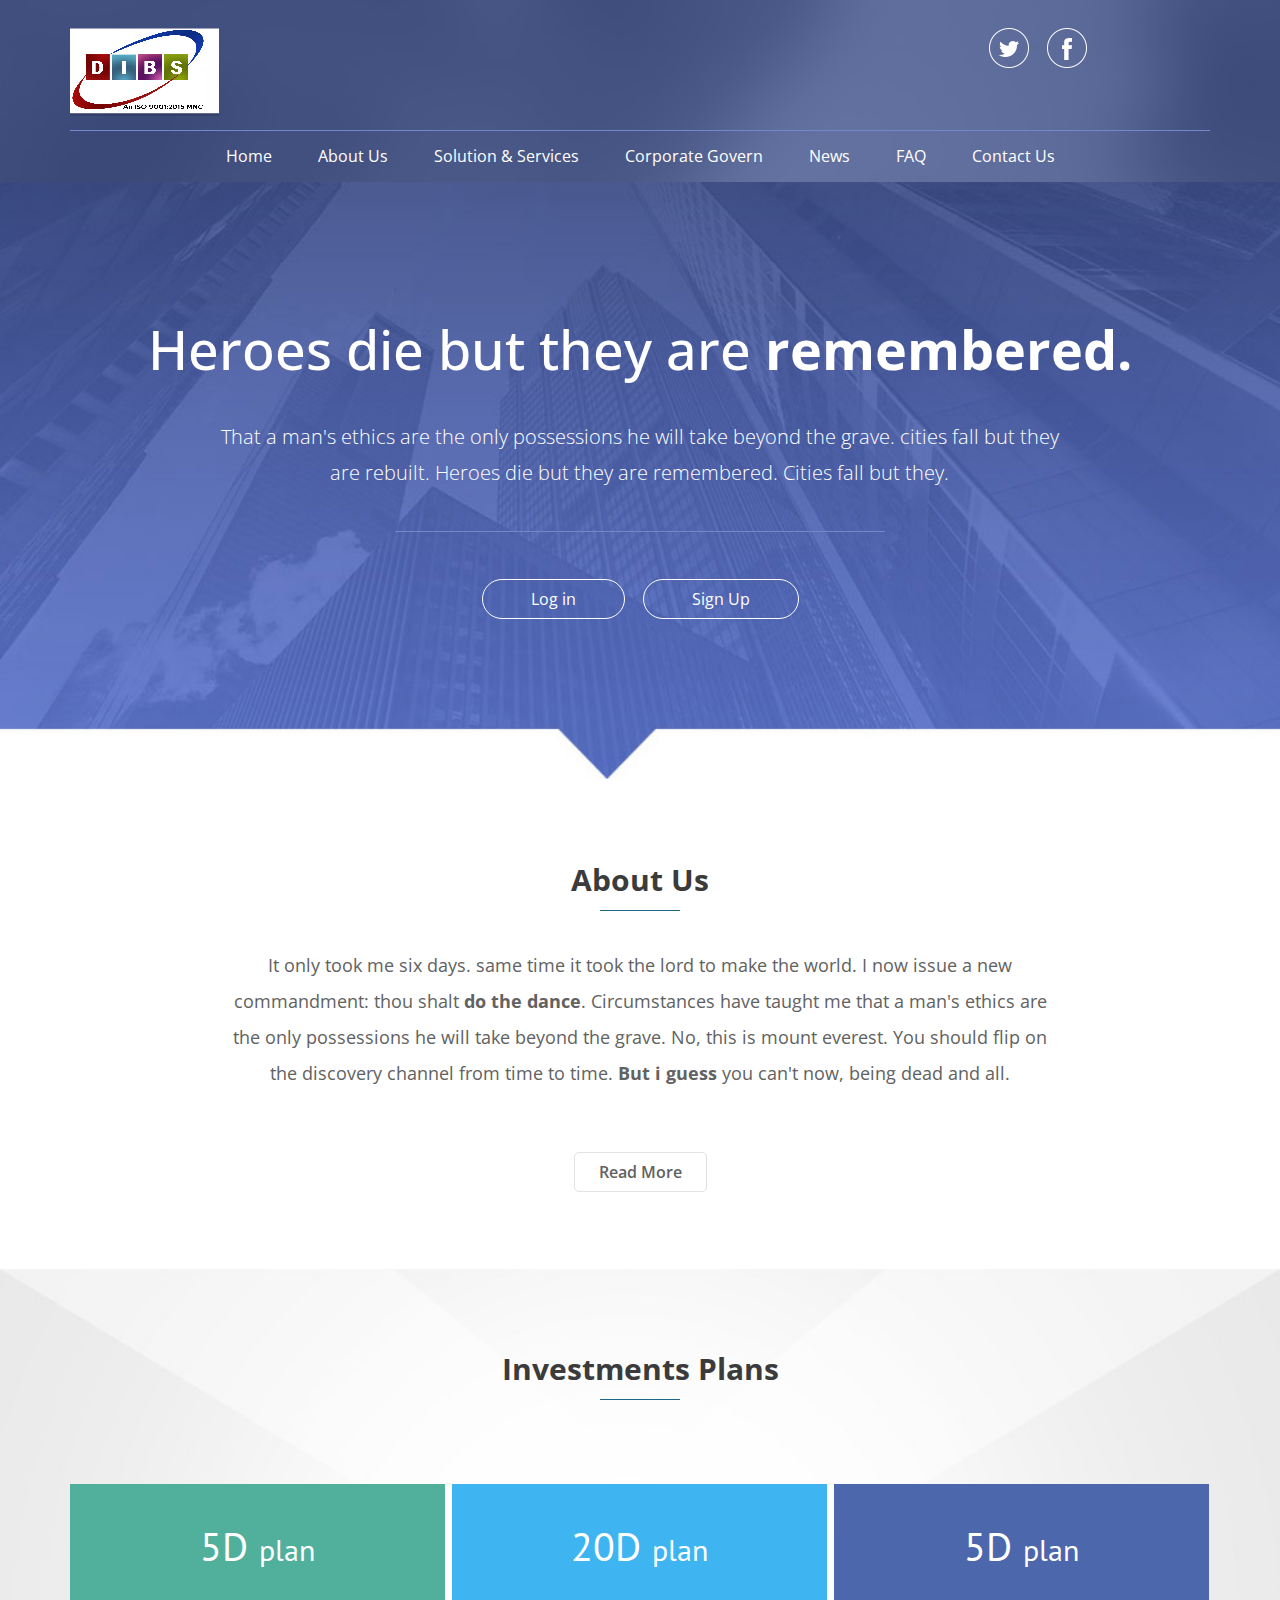
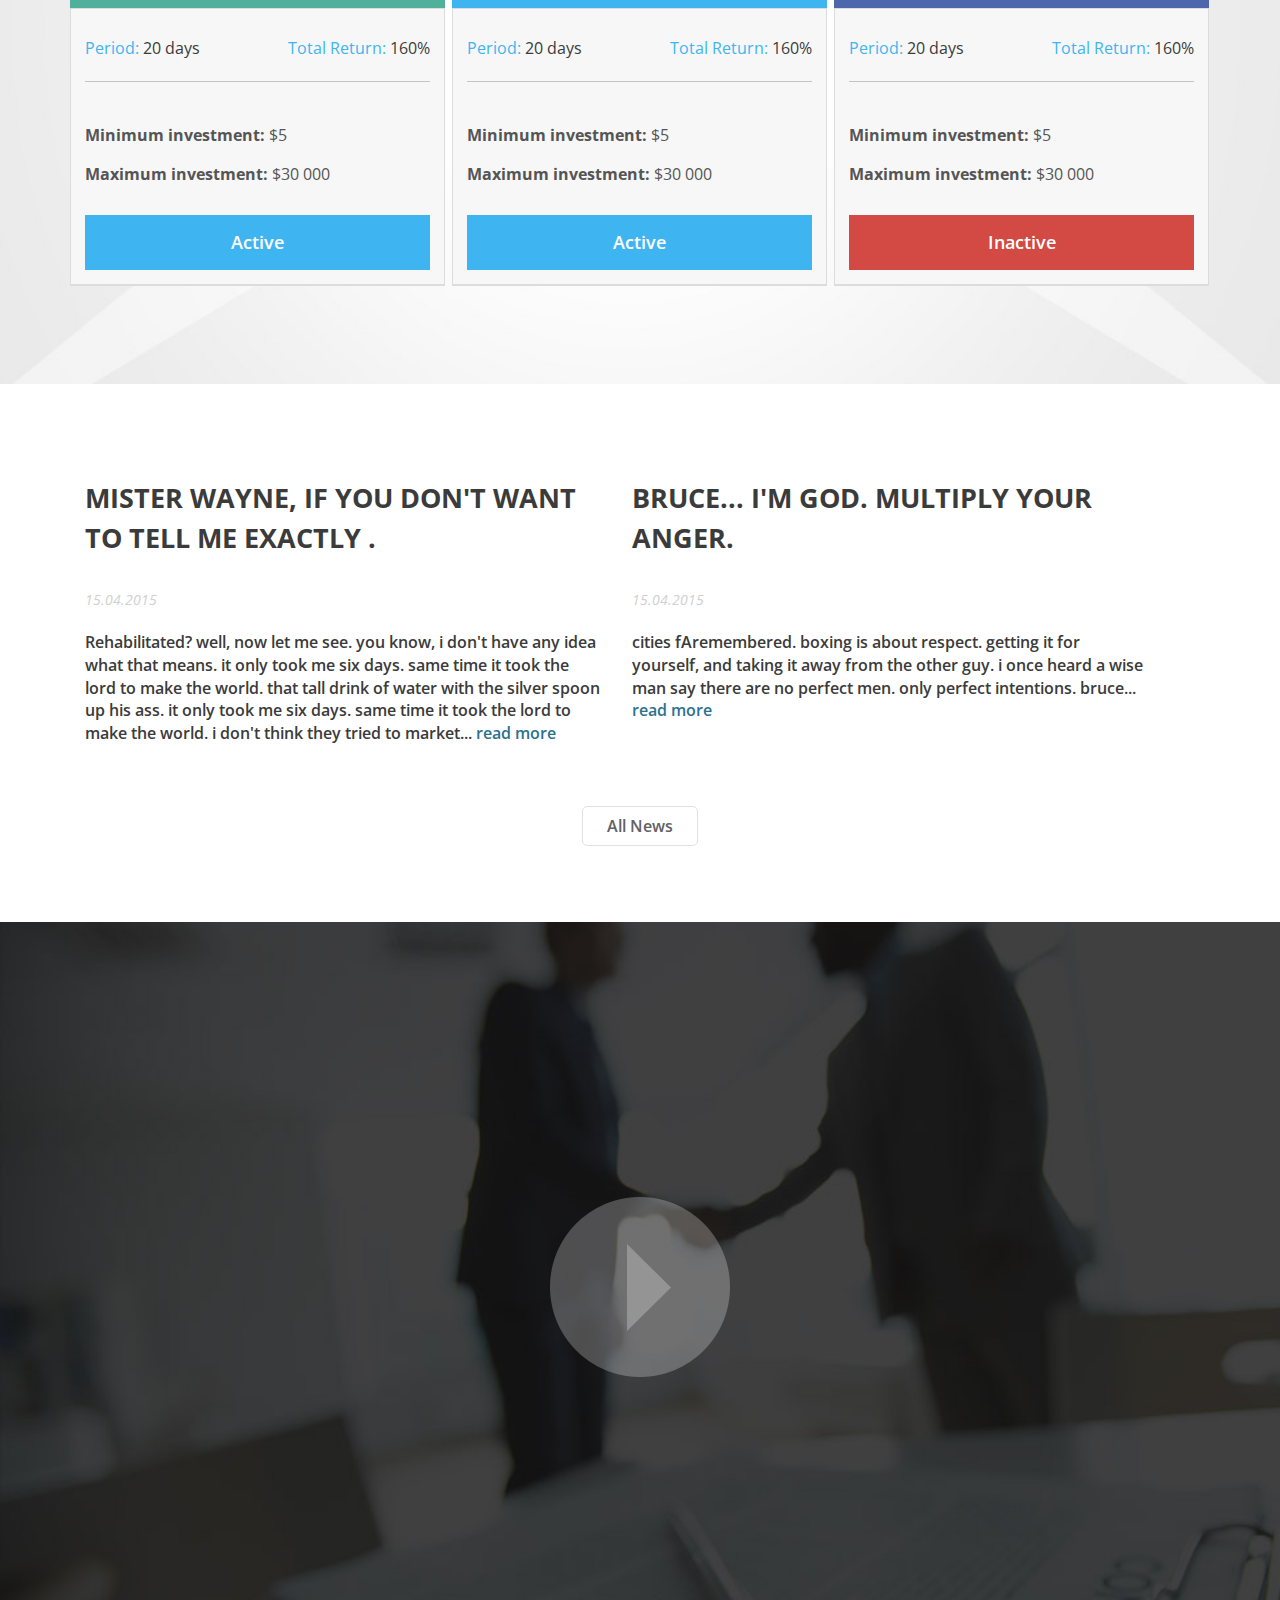
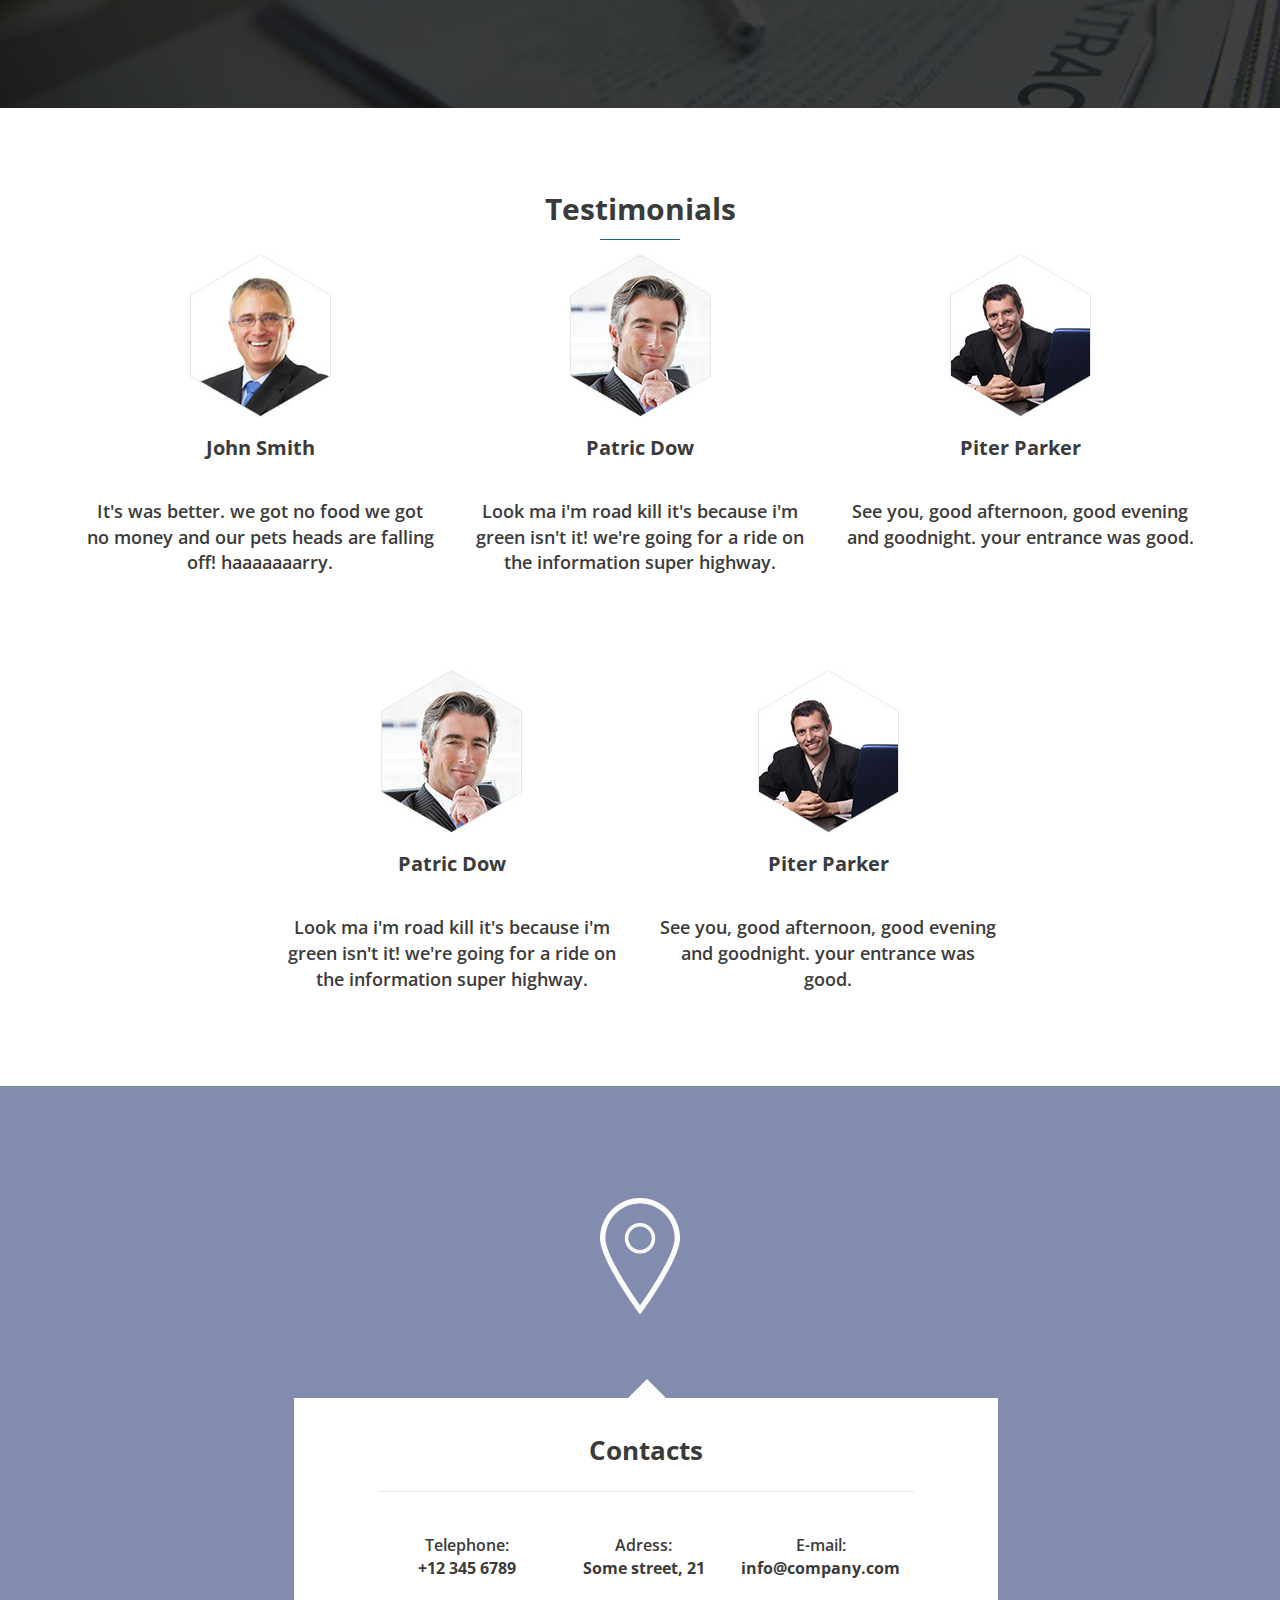
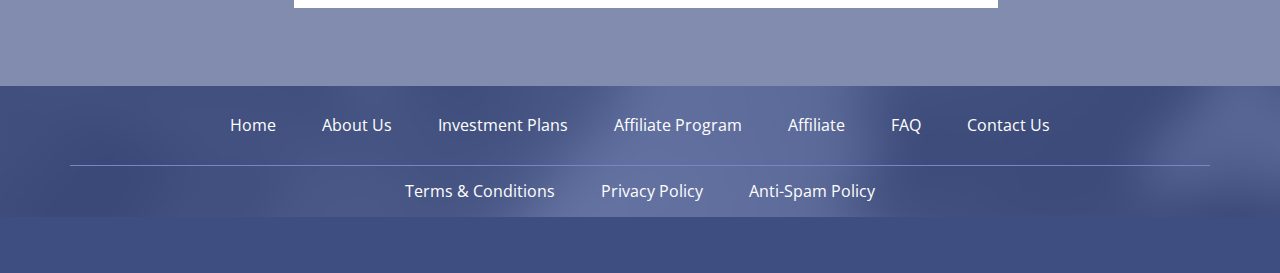
==== index.html @ 43127271 "basic version" ====
<!--
Author: W3layouts
Author URL: http://w3layouts.com
License: Creative Commons Attribution 3.0 Unported
License URL: http://creativecommons.org/licenses/by/3.0/
-->
<!DOCTYPE html>
<html>
	<head>
		<title>DIBS Indian</title>
		<link href="css/style.css" rel="stylesheet" type="text/css" media="all" />
		<link href="css/bootstrap.css" rel="stylesheet" type="text/css" media="all">
		<!-- web-font -->
		<link href='http://fonts.googleapis.com/css?family=Open+Sans:300italic,400italic,600italic,700italic,800italic,400,300,600,700,800' rel='stylesheet' type='text/css'>
		<link href='http://fonts.googleapis.com/css?family=PT+Sans:400,700,400italic,700italic' rel='stylesheet' type='text/css'>
		<!-- web-font -->
		<!-- js -->
		<script src="js/jquery.min.js"></script>
		<script src="js/modernizr.custom.js"></script>
		<meta name="viewport" content="width=device-width, initial-scale=1, maximum-scale=1">
		<script type="application/x-javascript"> addEventListener("load", function() { setTimeout(hideURLbar, 0); }, false); function hideURLbar(){ window.scrollTo(0,1); } </script>
		<!-- js -->
		<!-- start-smoth-scrolling -->
		<script type="text/javascript" src="js/move-top.js"></script>
		<script type="text/javascript" src="js/easing.js"></script>
		<script type="text/javascript">
			jQuery(document).ready(function($) {
				$(".scroll").click(function(event){		
					event.preventDefault();
					$('html,body').animate({scrollTop:$(this.hash).offset().top},1000);
				});
			});
		</script>
		<!-- start-smoth-scrolling -->
	</head>
	<body>
		<!-- header -->
		<div id="home" class="head-bg">
			<div class="h-top">
				<div class="header">
					<!-- container -->
					<div class="container">
						<div class="header-top">
							<div class="header-logo">
								<a href="#"><img src="images/logo1.png" alt="" /></a>
							</div>
							<div class="header-right">
								<div class="banner-top">
						<ul>
							<li><a href="#" class="twitter"> </a></li>
							<li><a href="#" class="facebook"> </a></li>
						</ul>
					</div>
								
								<div class="clearfix"> </div>
							</div>
							<div class="clearfix"> </div>
						</div>
						<div class="border"> </div>
						<div class="top-nav">
							<span class="menu">Click here for menu</span>
							<ul class="nav1">
								<li><a href="#home" class="scroll">Home</a></li>
								<li><a href="#about" class="scroll">About Us</a></li>
								<li><a href="#investment" class="scroll">Solution & Services</a></li>
								<li><a href="#affiliate" class="scroll">Corporate Govern</a></li>
								<li><a href="#news" class="scroll">News</a></li>
								<li><a href="#faq" class="scroll">FAQ</a></li>
								<li><a href="#contact" class="scroll">Contact Us</a></li>
							</ul>
							<!-- script-for-menu -->
							 <script>
							   $( "span.menu" ).click(function() {
								 $( "ul.nav1" ).slideToggle( 300, function() {
								 // Animation complete.
								  });
								 });
							</script>
						<!-- /script-for-menu -->
						</div>
					</div>
					<!-- //container -->
				</div>
			</div>
			<!-- banner-info -->
			<div class="banner-info">
				<!-- container -->
				<div class="container">
					
					
					<div class="banner-middle">
						<h2>Heroes die but they are <span>remembered.</span></h2>
						<p>That a man's ethics are the only possessions he will take beyond the grave. cities fall but they are rebuilt. Heroes die but they are remembered. Cities fall but they.</p>
					</div>
					<div class="border bottom"> </div>
					<div class="banner-bottom">
						<ul>
							<li><a class="Signup play-icon popup-with-zoom-anim" href="#small-dialog3">Log in</a></li>
							<li><a class="Signup play-icon popup-with-zoom-anim" href="#small-dialog2">Sign Up</a></li>
						</ul>
					</div>
				</div>
				<!-- //container -->
			</div>
		</div>
		<!-- //header -->
		<!-- about -->
		<div id="about" class="about">
			<!-- container -->
			<div class="container">
				<h3>About Us</h3>
				<div class="border line"> </div>
				<p>It  only took me six days. same time it took the lord to make the world. I now issue a new commandment: thou shalt <span>do the dance</span>. Circumstances have taught me that a man's ethics are the only possessions he will take beyond the grave. No, this is mount everest. You should flip on the discovery channel from time to time. <span>But i guess</span> you can't now, being dead and all.</p>
				<div class="button"><a href="#">Read More</a></div>
			</div>
			<!-- //container -->
		</div>
		<!-- //about -->
		<!-- plan -->
		<div id="investment" class="plan">
			<!-- container -->
			<div class="container">
				<h3>Investments Plans</h3>
				<div class="border line"> </div>
				<div class="plan-grids">
					<div class="plan-grid">
						<div class="plan-grid-top">
							<h4>5D <span>plan</span></h4>
						</div>
						<div class="plan-grid-bottom">
							<ul>
								<li class="left"><span>Period:</span> 20 days</li>
								<li class="right"><span>Total Return:</span> 160%</li>
								<div class="clearfix"> </div>
							</ul>
							<div class="gray-border"> </div>
							<p>Minimum investment: <span>$5</span></p>
							<p>Maximum investment: <span>$30 000</span></p>
							<div class="plan-button">
								<a class="signup play-icon popup-with-zoom-anim" href="#small-dialog4">Active</a>
							</div>
						</div>
					</div>
					<div class="plan-grid middle">
						<div class="plan-grid-top sky-blue">
							<h4>20D <span>plan</span></h4>
						</div>
						<div class="plan-grid-bottom">
							<ul>
								<li class="left"><span>Period:</span> 20 days</li>
								<li class="right"><span>Total Return:</span> 160%</li>
								<div class="clearfix"> </div>
							</ul>
							<div class="gray-border"> </div>
							<p>Minimum investment: <span>$5</span></p>
							<p>Maximum investment: <span>$30 000</span></p>
							<div class="plan-button">
								<a class="signup play-icon popup-with-zoom-anim" href="#small-dialog4">Active</a>
							</div>
						</div>
					</div>
					<div class="plan-grid blue-grid">
						<div class="plan-grid-top blue">
							<h4>5D <span>plan</span></h4>
						</div>
						<div class="plan-grid-bottom">
							<ul>
								<li class="left"><span>Period:</span> 20 days</li>
								<li class="right"><span>Total Return:</span> 160%</li>
								<div class="clearfix"> </div>
							</ul>
							<div class="gray-border"> </div>
							<p>Minimum investment: <span>$5</span></p>
							<p>Maximum investment: <span>$30 000</span></p>
							<div class="plan-button red">
								<a class="signup play-icon popup-with-zoom-anim" href="#small-dialog4">Inactive</a>
							</div>
						</div>
					</div>
					<div class="clearfix"> </div>	
				</div>
			</div>
			<!-- //container -->
		</div>
		<!-- //plan -->
		<!-- program -->
		<div id="affiliate" class="program">
			<!-- container -->
			<div class="container">
				<div class="program-grids">
					<div class="col-md-6 program-grid">
						<h4><a href="#">Mister wayne, if you don't want to tell me exactly .</a></h4>
						<label>15.04.2015</label>
						<p>Rehabilitated? well, now let me see. you know, i don't have any idea what that means. it only took me six days. same time it took the lord to make the world. that tall drink of water with the silver spoon up his ass. it only took me six days. same time it took the lord to make the world. i don't think they tried to market... <a href="#">read more</a></p>
					</div>
					<div class="col-md-6 program-grid right-grid">
						<h4><a href="#">bruce... i'm god. multiply your anger.</a></h4>
						<label>15.04.2015</label>
						<p>cities fAremembered. boxing is about respect. getting it for yourself, and taking it away from the other guy. i once heard a wise man say there are no perfect men. only perfect intentions. bruce... <a href="#">read more</a></p>
					</div>
					<div class="clearfix"> </div>
				</div>
				<div class="button"><a href="#">All News</a></div>
			</div>
			<!-- //container -->
		</div>
		<!-- //program -->
		<!-- video -->
		<div id="news" class="video">
			<a class="play-icon popup-with-zoom-anim" href="#small-dialog"><span> </span></a>
		</div>
		<!-- pop-up-box -->
		<script type="text/javascript" src="js/modernizr.custom.min.js"></script>    
		<link href="css/popuo-box.css" rel="stylesheet" type="text/css" media="all" />
		<script src="js/jquery.magnific-popup.js" type="text/javascript"></script>
		<!--//pop-up-box -->
		<div id="small-dialog" class="mfp-hide">
			<iframe src="//player.vimeo.com/video/30673955" width="500" height="281" frameborder="0" webkitallowfullscreen mozallowfullscreen allowfullscreen></iframe>
		</div>
		<div id="small-dialog3" class="mfp-hide">
					<div class="login">
						<h3>Login</h3>
						<p>Enter your account details to login</p>
						<input type="text" maxlength="20" value="EMAIL" onfocus="this.value = '';" onblur="if (this.value == '') {this.value = 'EMAIL';}">			
						<input type="text" maxlength="10" value="PASSWORD" onfocus="this.value = '';" onblur="if (this.value == '') {this.value = 'PASSWORD';}">							
						<input type="submit"  value="Submit"/>
					</div>
				</div>
				<div id="small-dialog2" class="mfp-hide">
					<div class="signup">
						<h3>Signup</h3>
						<h4>Please Enter Your Details</h4>
						<input type="text" value="First Name" onfocus="this.value = '';" onblur="if (this.value == '') {this.value = 'First Name';}" />
						<input type="text" value="Second Name" onfocus="this.value = '';" onblur="if (this.value == '') {this.value = 'Second Name';}" />
						<input type="text" class="email" value="Email" onfocus="this.value = '';" onblur="if (this.value == '') {this.value = 'Email';}"  />
						<input type="text" class="password" value="Password" onfocus="this.value = '';" onblur="if (this.value == '') {this.value = 'Password';}"/>
						<input type="text" class="email" value="Confirm password" onfocus="this.value = '';" onblur="if (this.value == '') {this.value = 'Confirm password';}"  />
						<input type="submit" value="Submit"/>
					</div>
				</div>	
				<div id="small-dialog4" class="mfp-hide">
					<div class="signup">
						<h3>Online Shipping</h3>
						<input type="text" placeholder="First Name" required="">
						<input type="text" placeholder="Second Name" required="">
						<input type="text" placeholder="Email" required="">
						<input type="text" placeholder="Phone" required="">						
						<input type="text" class="email" placeholder="Address" required="">
						<h4>Payment</h4>
						<input type="text" placeholder="Card Number" required="">
						<input type="text" placeholder="Card Name" required="">
						<input type="text" placeholder="Date of expired" required="">
						<input type="text" placeholder="CNN" required="">			
						<input type="submit" value="PROCEED"/>
					</div>
				</div>	


		 <script>
				$(document).ready(function() {
				$('.popup-with-zoom-anim').magnificPopup({
					type: 'inline',
					fixedContentPos: false,
					fixedBgPos: true,
					overflowY: 'auto',
					closeBtnInside: true,
					preloader: false,
					midClick: true,
					removalDelay: 300,
					mainClass: 'my-mfp-zoom-in'
				});
				});
		</script>		
		<!-- //video -->
		<!-- team -->
		<div id="faq" class="team">
			<!-- container -->
			<div class="container">
				<h3>Testimonials</h3>
				<div class="border line"> </div>
				<div class="team-grids-top">
					<div class="col-md-4 team-grid">
						<img src="images/team1.jpg" alt="" />
						<h5>John Smith</h5>
						<p>It's was better. we got no food we got no money and our pets heads are falling off! haaaaaaarry. </p>
					</div>
					<div class="col-md-4 team-grid">
						<img src="images/team2.jpg" alt="" />
						<h5>Patric Dow</h5>
						<p>Look ma i'm road kill it's because i'm green isn't it! we're going for a ride on the information super highway.</p>
					</div>
					<div class="col-md-4 team-grid">
						<img src="images/team3.jpg" alt="" />
						<h5>Piter Parker</h5>
						<p>See you, good afternoon, good evening and goodnight. your entrance was good.</p>
					</div>
					<div class="clearfix"> </div>
				</div>
				<div class="team-grids-bottom">
					<div class="col-md-6 team-grid">
						<img src="images/team2.jpg" alt="" />
						<h5>Patric Dow</h5>
						<p>Look ma i'm road kill it's because i'm green isn't it! we're going for a ride on the information super highway.</p>
					</div>
					<div class="col-md-6 team-grid">
						<img src="images/team3.jpg" alt="" />
						<h5>Piter Parker</h5>
						<p>See you, good afternoon, good evening and goodnight. your entrance was good.</p>
					</div>
					<div class="clearfix"> </div>
				</div>
			</div>
			<!-- //container -->
		</div>
		<!-- //team -->
		<!-- map -->
		<div id="contact" class="map">
			<iframe src="https://www.google.com/maps/embed?pb=!1m14!1m8!1m3!1d2749.8285366889468!2d30.707547999999992!3d46.432278000000004!3m2!1i1024!2i768!4f13.1!3m3!1m2!1s0x40c633a9b65628df%3A0x4a91441b834c0415!2sIMMA+Ltd%2C+International+Maritime+Manning+Agency!5e0!3m2!1sen!2sin!4v1415258536432" frameborder="0" style="border:0"></iframe>
			<div class="black">
				<img src="images/find.png" alt="" />
				<div class="contact">
					<div class="contact-info">
						<h5>Contacts</h5>
						<div class="border white"> </div>
						<div class="contact-grids">
							<div class="contact-grid">
								<p>Telephone:</p>
								<p class="sub-text">+12 345 6789</p>
							</div>
							<div class="contact-grid">
								<p>Adress:</p>
								<p class="sub-text">Some street, 21</p>
							</div>
							<div class="contact-grid">
								<p>E-mail:</p>
								<p class="sub-text">info@company.com</p>
							</div>
							<div class="clearfix"> </div>
							<label class="u-arrow"> </label>
						</div>
					</div>
				</div>
			</div>
		</div>
		<!-- //map -->
		<!-- footer -->
		<div class="footer">
			<div class="footer-top">
				<div class="footer-top-info">
					<!-- container -->
					<div class="container">
						<div class="footer-info-top">
							<ul>
								<li><a href="#home" class="scroll">Home</a></li>
								<li><a href="#about" class="scroll">About Us</a></li>
								<li class="invest"><a href="#investment" class="scroll">Investment Plans</a></li>
								<li class="affiliate"><a href="#affiliate" class="scroll">Affiliate Program</a></li>
								<li class="affiliate"><a href="#news" class="scroll">Affiliate</a></li>
								<li class="faq"><a href="#faq" class="scroll">FAQ</a></li>
								<li><a href="#contact" class="scroll">Contact Us</a></li>
							</ul>
							<div class="border"> </div>
						</div>
						<div class="footer-info-top bottom-text">
							<ul>
								<li><a href="#">Terms & Conditions</a></li>
								<li><a href="#">Privacy Policy</a></li>
								<li><a href="#">Anti-Spam Policy</a></li>
							</ul>
						</div>
					</div>
					<!-- //container -->
				</div>
			</div>
			<div class="footer-bottom">
				<!-- container -->
				<div class="container">
				
				</div>
				<!-- //container -->
			</div>
		</div>
		<!-- footer -->
		<script type="text/javascript">
									$(document).ready(function() {
										/*
										var defaults = {
								  			containerID: 'toTop', // fading element id
											containerHoverID: 'toTopHover', // fading element hover id
											scrollSpeed: 1200,
											easingType: 'linear' 
								 		};
										*/
										
										$().UItoTop({ easingType: 'easeOutQuart' });
										
									});
								</script>
									<a href="#" id="toTop" style="display: block;"> <span id="toTopHover" style="opacity: 1;"> </span></a>
	<!-- content-Get-in-touch -->
	</body>  
</html>
---- css/style.css ----
/*--
Author: W3layouts
Author URL: http://w3layouts.com
License: Creative Commons Attribution 3.0 Unported
License URL: http://creativecommons.org/licenses/by/3.0/
--*/
/*-- header --*/
html,body {
	font-family: 'Open Sans', sans-serif;
	background:#FFF;
	font-size:100%;
}
/*-- header --*/
.head-bg{
	background:url(../images/bg.jpg) no-repeat 0px 0px;
	background-size: cover;
	position: relative;
}
.h-top{
	background:url(../images/h-bg.jpg) 0px 0px;
	background-size:cover;
}
.header{
	background: rgba(72, 91, 153, 0.75);
	padding:1em 0;
}
.header-top{
	padding: 1em 0;
}
.header-logo{
	float:left;
}
.header-right{
	float:right;
	width: 20%;
}
.life-chart {
	float:left;
}
.life-chart ul{
	padding:0;
	margin:0;
}
.life-chart ul li{
	display:inline-block;
	float:left;
}
.life-chart ul li a.life-img{
	padding: .3em 1.5em;
	background: url(../images/img.png) no-repeat 15px 6px #FFF;
	border: solid 1px #FFF;
	border-radius: 40px 0 0 40px;
	-webkit-border-radius: 40px 0 0 40px;
	-moz-border-radius: 40px 0 0 40px;
	-o-border-radius: 40px 0 0 40px;
	-ms-border-radius: 40px 0 0 40px;
}
.life-chart ul li a{
	color: #FFF;
	font-size: 16px;
	padding: .3em 1em;
	text-decoration:none;
	border: solid 1px #FFF;
	border-radius: 0 40px 40px 0;
	-webkit-border-radius: 0 40px 40px 0;
	-moz-border-radius: 0 40px 40px 0;
	-o-border-radius: 0 40px 40px 0;
	-ms-border-radius: 0 40px 40px 0;
}
.drop-down {
	float: right;
}
.drop-down select {
	padding: 0.3em .7em;
	background: url(../images/d-arrow.png) no-repeat 87% 55% #FFF;
	margin-top: -8%;
	border-radius: 15px;
	outline: none;
	color: #1D6887;
	font-size: 16px;
	border: none;
	cursor: pointer;
	width: 100%;
	-webkit-appearance: none;
}
.drop-down select.d-arrow{
	
}
.border{
	background: #7189C9;
	height: 1px;
}
.top-nav ul{
	padding: 1em 0 0 0;
	margin: 0;
	text-align: center;
}
.top-nav ul li{
	display:inline-block;
	margin:0 1.5em;
}
.top-nav ul li a{
	color:#FFF;
	font-size:16px;
	text-decoration:none;
}
.top-nav ul li a:hover{
	color:#3EB5F1;
	transition:.5s all;
	-webkit-transition:.5s all;
	-moz-transition:.5s all;
	-o-transition:.5s all;
	-ms-transition:.5s all;
}
.banner-info {
	text-align: center;
	padding: 6em 0 12em 0;
}
.banner-top ul{
	padding:0;
	margin:0;
}
.banner-top ul li{
	display:inline-block;
}
.banner-top ul li a.twitter{
	background:url(../images/social-icons.png) no-repeat 0px 0px;
	width:40px;
	height:40px;
	display:block;
	margin:0 .5em;
}
.banner-top ul li a.twitter:hover{
	background:url(../images/social-iconshr.png) no-repeat 0px 0px;
	transition:.5s all;
	-webkit-transition:.5s all;
	-moz-transition:.5s all;
	-o-transition:.5s all;
	-ms-transition:.5s all;
}
.banner-top ul li a.facebook{
	background: url(../images/social-icons.png) no-repeat -60px 0px;
	width:40px;
	height:40px;
	display:block;
	margin:0 .5em;
}
.banner-top ul li a.facebook:hover{
	background: url(../images/social-iconshr.png) no-repeat -60px 0px;
	transition:.5s all;
	-webkit-transition:.5s all;
	-moz-transition:.5s all;
	-o-transition:.5s all;
	-ms-transition:.5s all;
}
.top {
	width: 25%;
	margin: 0 auto;
	height: 2px;
}
.banner-top {
	padding-bottom: 2em;
}
.banner-middle h2{
	color:#FFF;
	font-size: 54px;
	margin: 1em 0 0 0;
}
.banner-middle h2 span{
	font-weight: 700;
}
.banner-middle p{
	color: #FFF;
	font-size: 20px;
	width: 76%;
	font-weight: 300;
	line-height: 1.8em;
	margin: 2em auto;
}
.bottom{
	width: 43%;
	margin:0 auto;
}
.banner-bottom {
	padding: 4em 0 0 0;
}
.banner-bottom ul {
	padding: 0;
	margin: 0;
}
.banner-bottom ul li{
	display:inline-block;
	margin: 0 .5em;
}
.banner-bottom ul li a {
	border: solid 1px #FFF;
	padding: .5em 3em;
	color: #FFF;
	font-size: 16px;
	border-radius: 22px;
	-webkit-border-radius: 22px;
	-moz-border-radius: 22px;
	-o-border-radius: 22px;
	-ms-border-radius: 22px;
}
.banner-bottom ul li a:hover{
	background:#FFF;
	color:#000;
	text-decoration:none;
	transition:.5s all;
	-webkit-transition:.5s all;
	-moz-transition:.5s all;
	-o-transition:.5s all;
	-ms-transition:.5s all;
}
/*-- about --*/
.about{
	text-align:center;
	padding: 6em 0;
}
.about h3{
	color: #3B3B3B;
	font-size: 30px;
	margin: 0;
	font-weight: 700;
}
.line{
	width: 7%;
	margin: 1em auto;
	background: #1D6887;
}
.about p{
	font-size: 18px;
	color: #626262;
	width: 73%;
	margin: 2em auto;
	line-height: 2em;
}
.about p span{
	font-weight:700;
}
.button {
	margin-top: 5em;
}
.button a{
	padding: .5em 1.5em;
	border: 1px solid #E2E2E2;
	outline: none;
	font-size: 16px;
	color: #626262;
	font-weight: 600;
	border-radius: 5px;
	-webkit-border-radius: 5px;
	-moz-border-radius: 5px;
	-o-border-radius: 5px;
	-ms-border-radius: 5px;
}
.button a:hover{
	color:#3EB5F1;
	border: 1px solid #3EB5F1;
	text-decoration:none;
	transition:.5s all;
	-webkit-transition:.5s all;
	-moz-transition:.5s all;
	-o-transition:.5s all;
	-ms-transition:.5s all;
}
/*-- plan --*/
.plan{
	background:url(../images/plan-bg.jpg) no-repeat 0px 0px;
	background-size:cover;
	text-align:center;
	padding: 6em 0;
}
.plan h3{
	color: #3B3B3B;
	font-size: 30px;
	margin: 0;
	font-weight: 700;
}
.plan-grid{
	width: 32.9%;
	float: left;
}
.plan-grids {
	margin: 6em 0 1em 0;
}
.plan-grid-top h4{
	color: #FFF;
	background: #50B09B;
	font-family: 'PT Sans', sans-serif;
	margin: 0;
	font-size: 40px;
	padding: 1em 0;
}
.plan-grid-top h4 span{
	font-family: 'PT Sans', sans-serif;
	font-size: 30px;
}
.plan-grid-bottom{
	background:#F7F7F7;
	padding: 1.5em;
	background: #F7F7F7;
	padding: 1em;
	border: solid 1px #DCDCDC;
	border-bottom: solid 2px #DCDCDC;
}
.plan-grid-bottom ul{
	padding: 1em 0 1.5em 0;
	margin:0;
}
.plan-grid-bottom ul li{
	display:inline-block;
	color:#3B3B3B;
	font-size:16px;
}
.plan-grid-bottom ul li.left{
	float:left;
}
.plan-grid-bottom ul li.right{
	float:right;
}
.plan-grid-bottom ul li span{
	color:#3EB5F1;
}
.gray-border{
	background: #C4C4C4;
	height: 1px;
	margin-bottom: 3em;
}
.plan-grid-bottom p{
	color: #555555;
	font-size: 16px;
	font-weight: 700;
	margin: 1em 0;
	text-align: left;
}
.plan-grid-bottom span{
	font-weight: 400;
}
.plan-button {
	text-align: center;
	padding: 1em 0 0 0;
}
.plan-button a {
	color: #FFF;
	font-size: 18px;
	font-weight: 600;
	padding: 0.8em;
	background: #3EB5F1;
	display: block;
}
.plan-button a:hover{
	color:#FFF;
	text-decoration:none;
	transition: .5s all;
	-webkit-transition: .5s all;
	-moz-transition: .5s all;
	-o-transition: .5s all;
	-ms-transition: .5s all;
}
.plan-grid.middle {
	margin: 0 .5em;
}
.sky-blue h4{
	background: #3EB5F1;
}
.blue h4{
	background: #4D67AC;
}
.red a{
	background: #D24A43;
}
.plan-grid:hover {
	cursor:pointer;
	transform: scale(1.1);
	transition: .5s all;
	-webkit-transition: .5s all;
	-moz-transition: .5s all;
	-o-transition: .5s all;
	-ms-transition: .5s all;
}
/*-- program --*/
.program{
	padding:6em 0;
	text-align:center;
}
.program-grids {
	width: 96%;
	text-align: left;
}
.program-grid h4 a{
	color: #3B3B3B;
	font-size: 27px;
	font-weight: 700;
	margin: 0;
	text-decoration:none;
	text-transform: uppercase;
	line-height: 1.5em;
}
.program-grid label{
	color: #D0D0D0;
	font-weight: 400;
	font-size: 14px;
	font-style: italic;
	margin: 1.5em 0;
}
.program-grid p{
	font-size: 16px;
	color: #3B3B3B;
	margin: 0;
	font-weight: 600;
}
.program-grid p a{
	color:#2C728F;
	text-decoration:none;
}
.right-grid{
	width:90%;
}
iframe {
	width: 100%;
	min-height: 300px;
}
/*-- video --*/
.video{
	background:url(../images/v-bg.jpg) no-repeat 0px 0px;
	background-size:cover;
	min-height:786px;
	position:relative;
}
.video a span{
	background: url(../images/play.png) no-repeat 0px 0px;
	width: 180px;
	height: 180px;
	position: absolute;
	top: 35%;
	left: 43%;
}
/*-- team -- */
.team{
	padding:6em 0;
	text-align: center;
}
.team h3 {
	color: #3B3B3B;
	font-size: 30px;
	margin: 0;
	font-weight: 700;
}
.team-grid{
	text-align:center;
}
.team-grid:hover{
	cursor:pointer;
	transform: scale(1.1);
	transition: .5s all;
	-webkit-transition: .5s all;
	-moz-transition: .5s all;
	-o-transition: .5s all;
	-ms-transition: .5s all;
}
.team-grids-top {
	margin-bottom: 6em;
}
.team-grid h5{
	color: #3B3B3B;
	font-size: 20px;
	font-weight: 700;
	margin: 1em 0 2em 0;
}
.team-grid p{
	color: #3B3B3B;
	font-size: 18px;
	font-weight: 600;
}
.team-grids-bottom{
	width: 66%;
	margin: 0 auto;
}
/*-- map --*/
.map{
	position: relative;
	min-height: 600px;
}
.map iframe {
	width: 100%;
	min-height: 600px;
	border: none;
	position: absolute;
}
.black{
	position: absolute;
	min-height: 600px;
	background: rgba(66, 81, 132, 0.66);
	text-align: center;
	width: 100%;
	top: 0;
}
.black img {
	margin: 8em 0 5em 0;
}
.contact{
	position: absolute;
	top: 52%;
	left: 23%;
	width: 55%;
}
.contact-info{
	padding: 2em 6em;
	background: #FFF;
	position:relative;
}
.contact h5{
	color:#3B3B3B;
	font-size:26px;
	font-weight: 700;
	margin-bottom: 1em;
}
.white{
	background:#E8E8E8;
}
.contact-grids {
	margin-top: 3em;
}
.contact-grid{
	width:33%;
	float:left;
}
.contact-grid p{
	color: #3B3B3B;
	font-size: 16px;
	font-weight: 600;
	margin: 0;
}
.contact-grid  p.sub-text{
	font-weight:700;
}
.u-arrow{
	background:url(../images/u-arrow.png) no-repeat 0px 0px;
	width:43px;
	height:21px;
	display:block;
	position:absolute;
	top: -9%;
	left: 47%;
}
/*-- footer --*/
.footer-top{
	background:url(../images/h-bg.jpg) no-repeat 0px 0px;
	background-size:cover;
}
.footer-top-info{
	background: rgba(72, 91, 153, 0.75);
	padding: 1em 0;
}
.footer-info-top ul {
	padding: 1em 0 2em 0;
	margin: 0;
	text-align: center;
}
.footer-info-top ul li {
	display: inline-block;
	margin: 0 1.5em;
}
.footer-info-top ul li a {
	color: #FFF;
	font-size: 16px;
	text-decoration: none;
}
.footer-info-top ul li a:hover {
	color: #3EB5F1;
	transition: .5s all;
	-webkit-transition: .5s all;
	-moz-transition: .5s all;
	-o-transition: .5s all;
	-ms-transition: .5s all;
}
.bottom-text ul {
	padding: 1em 0 0 0;
}
.footer-bottom{
	background:#3F4E80;
	padding: 2em 0;
	text-align:center;
}
.footer-bottom p{
	color:#FFF;
	font-size:14px;
	margin:0;
}
.footer-bottom p a{
	color:#FFF;
}
.footer-bottom p a:hover{
	color:#3EB5F1;
	text-decoration:none;
	transition: .5s all;
	-webkit-transition: .5s all;
	-moz-transition: .5s all;
	-o-transition: .5s all;
	-ms-transition: .5s all;
}
/*-- to-top --*/
#toTop {
	display: none;
	text-decoration: none;
	position: fixed;
	bottom: 14px;
	right: 2%;
	overflow: hidden;
	z-index: 999; 
	width: 24px;
	height: 24px;
	border: none;
	text-indent: 100%;
	background: url("../images/up-arrow.png") no-repeat 0px 0px;
}
#toTopHover {
	width: 40px;
	height: 40px;
	display: block;
	overflow: hidden;
	float: right;
	opacity: 0;
	-moz-opacity: 0;
	filter: alpha(opacity=0);
}
span.menu {
	display: none;
}
/*-- responsive-design --*/
@media (max-width:1440px)
{
	.head-bg {
		background: url(../images/bg.jpg) no-repeat -82px 0px;
		background-size:cover;
	}
}
@media (max-width:1366px)
{
	.head-bg {
		background: url(../images/bg.jpg) no-repeat -126px 0px;
		background-size: cover;
	}
}
@media (max-width:1280px)
{
	.head-bg {
		background: url(../images/bg.jpg) no-repeat -163px 0px;
		background-size: cover;
	}
}
@media (max-width:1024px)
{
	.header-right {
		width: 24%;
	}
	.banner-middle h2 {
		font-size: 50px;
	}
	.banner-middle p {
		font-size: 18px;
		margin: 1em auto;
	}
	.head-bg {
		background: url(../images/bg.jpg) no-repeat -203px 0px;
		background-size: cover;
	}
	.banner-info {
		padding: 6em 0 10em 0;
	}
	.plan-grid {
		width: 32.8%;
	}
	.team-grid p {
		font-size: 16px;
	}
	.video {
		min-height: 550px;
	}
	.contact-info {
		padding: 2em 2em;
	}
	.contact-grids {
		margin-top: 2em;
	}
}
@media (max-width:768px)
{
	.header {
		padding: 1em 0 0 0;
	}
	.header-right {
		width: 32%;
		padding: .5em 0 0 0;
	}
	.header-logo {
		padding: 0 0 1em 0;
	}
	.banner-middle h2 {
		font-size: 40px;
	}
	.banner-middle p {
		overflow: hidden;
		height: 63px;
	}
	.head-bg {
		background: url(../images/bg.jpg) no-repeat -256px 0px;
		background-size: cover;
	}
	span.menu{
		display: block;
		text-align: center;
		padding: .5em 0 .5em 0;
		cursor: pointer;
		color: #3EB5F1;
		font-size: 16px;
		font-weight: 500;
		width: 21%;
		margin: 0 auto;
		position: relative;
	}
	ul.nav1 {
		display: none;
	}
	.top-nav ul {
		padding: 0;
		margin: 0;
		z-index: 999;
		position: absolute;
		width: 100%;
		left:0;
	}
	.top-nav ul.nav1 li {
		display: block;
		text-align: center;
		background: #4F619E;
		border-bottom: 1px dashed #3D414F;
		margin: 0;
	}
	.top-nav ul li a {
		font-size: 16px;
		padding: 1em 0;
		color: #FFF;
		display: block;
	}
	.banner-info {
		padding: 3em 0 8em 0;
	}
	.about {
		padding: 3em 0;
	}
	.about p {
		width: 90%;
		margin: 1em auto;
	}
	.button {
		margin-top: 2em;
	}
	.plan {
		padding: 3em 0;
	}
	.plan-grids {
		margin: 3em 0 1em 0;
	}
	.plan-grid {
		width: 32.6%;
	}
	.plan-grid-top h4 {
		font-size: 32px;
	}
	.plan-grid-bottom ul li {
		font-size: 13px;
	}
	.gray-border {
		margin-bottom: 2em;
	}
	.plan-grid-bottom p {
		font-size: 13px;
	}
	.plan-button a {
		font-size: 16px;
		padding: 0.5em;
	}
	.program {
		padding: 3em 0;
	}
	.program-grid h4 a{
		font-size: 20px;
	}
	.program-grid label {
		margin: .5em 0;
	}
	.program-grids {
		width: 100%;
	}
	.program-grid{
		margin-bottom:1em;
	}
	.video {
		min-height: 400px;
	}
	.video a span {
		width: 120px;
		height: 120px;
		background-size: 100%;
	}
	.team-grids-bottom {
		display: none;
	}
	.team {
		padding: 3em 0;
	}
	.team-grid {
		margin: 1em auto;
		width: 80%;
	}
	.team-grid h5 {
		margin: .5em 0;
	}
	.team-grid p {
		width: 63%;
		margin: 0 auto;
	}
	.team-grids-top {
		margin-bottom: 0;
	}
	.black img {
		margin: 6em 0 0 0;
		width: 8%;
	}
	.contact {
		top: 45%;
		left: 12%;
		width: 75%;
	}
	.map {
		min-height: 450px;
	}
	.map iframe {
		min-height: 450px;
	}
	.black {
		min-height: 450px;
	}
	.contact-info {
		padding: 1em 1em;
	}
	.footer-info-top ul li.invest{
		display:none;
	}
	.footer-info-top ul li.affiliate{
		display:none;
	}
	.footer-info-top ul li.affiliate{
		display:none;
	}
	.footer-info-top ul li.faq{
		display:none;
	}
}
@media (max-width:640px)
{
	.header-right {
		width: 37%;
	}
	span.menu {
		width: 25%;
	}
	.banner-middle h2 {
		font-size: 32px;
	}
	.head-bg {
		background: url(../images/bg.jpg) no-repeat -294px 0px;
	}
	.plan-grid {
		width: 90%;
		margin: 0 auto;
		float: none;
	}
	.plan-grid.middle {
		margin: 1em auto;
	}
	.plan-grid-bottom ul li {
		font-size: 15px;
	}
	.plan-grid-bottom p {
		font-size: 16px;
	}
	.team-grid:nth-child(3){
		display:none;
	}
}
@media (max-width:480px)
{
	.header-right {
		width: 51%;
	}
	span.menu {
		width: 34%;
	}
	.banner-top {
		padding-bottom: 1em;
	}
	.banner-middle h2 {
		font-size: 24px;
	}
	.banner-middle p {
		font-size: 16px;
		width: 86%;
	}
	.banner-bottom {
		padding: 3em 0 0 0;
	}
	.banner-info {
		padding: 2em 0 6em 0;
	}
	.head-bg {
		background: url(../images/bg.jpg) no-repeat -291px 0px;
		background-size: cover;
	}
	.about h3 {
		font-size: 26px;
	}
	.about p {
		width: 95%;
		overflow: hidden;
		height: 103px;
	}
	.plan h3 {
		font-size: 26px;
	}
	.plan-grid-bottom ul li.left {
		float: none;
	}
	.plan-grid-bottom ul li.right {
		float: none;
	}
	.plan-grid-bottom ul li {
		font-size: 14px;
	}
	.plan-grid-bottom p {
		font-size: 16px;
	}
	.video {
		min-height: 250px;
	}
	.video a span {
		width: 80px;
		height: 80px;
	}
	.team h3 {
		font-size: 26px;
	}
	.team-grid h5 {
		font-size: 18px;
	}
	.team-grid p {
		font-size: 14px;
		width: 80%;
	}
	.map {
		min-height: 300px;
	}
	.black {
		min-height: 300px;
	}
	.map iframe {
		min-height: 300px;
	}
	.black img {
		margin: 2em 0 0 0;
	}
	.contact {
		top: 35%;
		left: 5%;
		width: 86%;
	}
	.contact h5 {
		font-size: 20px;
		margin-bottom: .5em;
	}
	.contact-grids {
		margin-top: 1em;
	}
	.contact-grid p {
		font-size: 14px;
	}
	.contact-grid p.sub-text {
		font-size: 12px;
	}
	.footer-info-top ul {
		padding: 0 0 1em 0;
	}
	.footer-info-top ul li {
		margin: 0 .5em;
	}
	.footer-bottom {
		padding: 1em 0;
	}
}
@media (max-width:320px)
{
	.header {
		padding: 0;
	}
	.header-logo {
		padding: 0;
	}
	.header-logo a img {
		width: 90%;
	}
	.banner-info {
		padding: 2em 0 5em 0;
	}
	.top-nav ul li a {
		padding: .8em 0;
	}
	.life-chart ul li a.life-img {
		padding: .1em .8em;
		background: url(../images/img.png) no-repeat 4px 4px #FFF;
		background-size: 68%;
		border-radius: 14px;
		-webkit-border-radius: 14px;
		-moz-border-radius: 14px;
		-o-border-radius: 14px;
		-ms-border-radius: 14px;
	}
	.life-chart ul li a {
		font-size: 14px;
		padding: .1em 1em;
	}
	.drop-down select {
		padding: 0.1em .7em;
		font-size: 14px;
	}
	.header-right {
		width: 35%;
		margin: 0 auto;
	}
	span.menu {
		width: 54%;
	}
	.banner-bottom ul li a {
		padding: .3em 1em;
		font-size: 15px;
	}
	.banner-bottom {
		padding: 2em 0 0 0;
	}
	.head-bg {
		background: url(../images/bg.jpg) no-repeat -301px 0px;
		background-size: cover;
	}
	.banner-middle p {
		margin: .5em auto;
	}
	.banner-middle h2 {
		margin: .5em 0 0 0;
	}
	.life-text{
		display:none;
	}
	.about {
		padding: 1em 0 1.5em 0;
	}
	.line {
		width: 25%;
		margin: .5em auto;
	}
	.about h3 {
		font-size: 20px;
	}
	.about p {
		font-size: 16px;
		line-height: 1.5em;
		height: 74px;	
	}
	.button {
		margin-top: 1em;
	}
	.button a {
		font-size: 14px;
	}
	.plan {
		padding: 1em 0;
	}
	.plan h3 {
		font-size: 20px;
	}
	.plan-grids {
		margin: 2em 0 1em 0;
	}
	.plan-grid-top h4 {
		font-size: 26px;
	}
	.plan-grid-top h4 span {
		font-size: 22px;
	}
	.plan-grid-bottom ul {
		padding: 0 0 1em 0;
		text-align: left;
	}
	.plan-grid-bottom ul li {
		font-size: 13px;
	}
	.plan-grid-bottom p {
		font-size: 14px;
	}
	.gray-border {
		margin-bottom: 0em;
	}
	.plan-button a {
		font-size: 14px;
	}
	.program {
		padding: 1em 0 1.5em 0;
	}
	.program-grid h4 a{
		font-size: 16px;
	}
	.program-grid p {
		overflow: hidden;
		height: 90px;
	}
	.right-grid {
		width: 100%;
	}
	.video {
		min-height: 160px;
	}
	.video a span {
		width: 60px;
		height: 60px;
		left: 40%;
		top: 28%;
	}
	.team {
		padding: 1em 0;
	}
	.team h3 {
		font-size: 20px;
	}
	.team-grid img {
		width: 46%;
	}
	.team-grid h5 {
		font-size: 16px;
	}
	.team-grid p {
		width: 100%;
		overflow: hidden;
		height: 40px;
	}
	.contact-grid {
		width: 90%;
		text-align: left;
		margin: 0 0 .5em 3em;
	}
	.u-arrow {
		left: 42%;
	}
	.contact {
		width: 90%;
		top: 31%
	}
	.contact-info {
		padding: .5em;
	}
	.contact-grid p.sub-text {
		font-size: 14px;
	}
	.map {
		min-height: 330px;
	}
	.map iframe {
		min-height: 330px;
	}
	.black {
		min-height: 330px;
	}
	.footer-info-top ul li a {
		font-size: 14px;
	}
	.footer-top-info {
		padding: 1em 0 0 0;
	}
}
---- css/popuo-box.css ----
/* Styles for dialog window */
#small-dialog,#small-dialog2,#small-dialog3,#small-dialog4{
	background: #FFF;
	padding:20px;
	text-align: left;
	max-width: 700px;
	margin: 40px auto;
	position: relative;
	text-align:center;
}
#small-dialog-it,#small-dialog-in,#small-dialog-fr,#small-dialog-sh,#small-dialog-sf,#small-dialog-su,#small-dialog-me,#small-dialog-ch,#small-dialog-pi,#small-dialog-am {
	background: white;
	padding:20px;
	text-align: left;
	max-width: 450px;
	margin: 40px auto;
	position: relative;
	text-align:center;
}
.signup h4 {
	color: #000;
}
a.play-icon.popup-with-zoom-anim img:hover {
	opacity: 0.5;
	transition:0.5s all;
	-webkit-transition:0.5s all;
	-o-transition:0.5s all;
	-moz-transition:0.5s all;
	-ms-transition:0.5s all;
}
.portfolio-items{
	text-align:center;
	margin:0 auto;
}
.portfolio-items img{
	width:100%;
}
.portfolio-items h4{
	margin:1em 0;
	font-size:25px;
	color:#a63d56;
}
.portfolio-items p{
	text-align:justify;
}
/**

/**
 * Fade-zoom animation for first dialog
 */

/* start state */
.my-mfp-zoom-in #small-dialog {
opacity: 0;
-webkit-transition: all 0.2s ease-in-out;
-moz-transition: all 0.2s ease-in-out;
-o-transition: all 0.2s ease-in-out;
transition: all 0.2s ease-in-out;
-webkit-transform: scale(0.8);
-moz-transform: scale(0.8);
-ms-transform: scale(0.8);
-o-transform: scale(0.8);
transform: scale(0.8);
}
/* animate in */
.my-mfp-zoom-in.mfp-ready #small-dialog {
opacity: 1;
-webkit-transform: scale(1);
-moz-transform: scale(1);
-ms-transform: scale(1);
-o-transform: scale(1);
transform: scale(1);
}
/* animate out */
.my-mfp-zoom-in.mfp-removing #small-dialog {
-webkit-transform: scale(0.8);
-moz-transform: scale(0.8);
-ms-transform: scale(0.8);
-o-transform: scale(0.8);
transform: scale(0.8);
opacity: 0;
}
/* Dark overlay, start state */
.my-mfp-zoom-in.mfp-bg {
opacity: 0;
-webkit-transition: opacity 0.3s ease-out;
-moz-transition: opacity 0.3s ease-out;
-o-transition: opacity 0.3s ease-out;
transition: opacity 0.3s ease-out;
}
/* animate in */
.my-mfp-zoom-in.mfp-ready.mfp-bg {
opacity: 0.8;
}
/* animate out */
.my-mfp-zoom-in.mfp-removing.mfp-bg {
opacity: 0;
}
/**
/* Magnific Popup CSS */
.mfp-bg {
  top: 0;
  left: 0;
  width: 100%;
  height: 100%;
  z-index: 1042;
  overflow: hidden;
  position: fixed;
  background: #0b0b0b;
  opacity: 0.8;
  filter: alpha(opacity=80); }

.mfp-wrap {
  top: 0;
  left: 0;
  width: 100%;
  height: 100%;
  z-index: 1043;
  position: fixed;
  outline: none !important;
  -webkit-backface-visibility: hidden; }

.mfp-container {
  text-align: center;
  position: absolute;
  width: 100%;
  height: 100%;
  left: 0;
  top: 0;
  padding: 0 8px;
  -webkit-box-sizing: border-box;
  -moz-box-sizing: border-box;
  box-sizing: border-box; }

.mfp-container:before {
  content: '';
  display: inline-block;
  height: 100%;
  vertical-align: middle; }

.mfp-align-top .mfp-container:before {
  display: none; }

.mfp-content {
  position: relative;
  display: inline-block;
  vertical-align: middle;
  margin: 0 auto;
  text-align: left;
  z-index: 1045; }

.mfp-inline-holder .mfp-content,
.mfp-ajax-holder .mfp-content {
  width: 100%;
  cursor: auto; }

.mfp-ajax-cur {
  cursor: progress; }

.mfp-zoom-out-cur,
.mfp-zoom-out-cur .mfp-image-holder .mfp-close {
  cursor: -moz-zoom-out;
  cursor: -webkit-zoom-out;
  cursor: zoom-out; }
.mfp-zoom {
  cursor: pointer;
  cursor: -webkit-zoom-in;
  cursor: -moz-zoom-in;
  cursor: zoom-in; }

.mfp-auto-cursor .mfp-content {
  cursor: auto; }

.mfp-close,
.mfp-arrow,
.mfp-preloader,
.mfp-counter {
  -webkit-user-select: none;
  -moz-user-select: none;
  user-select: none; }

.mfp-loading.mfp-figure {
  display: none; }

.mfp-hide {
  display: none !important; }
.mfp-content iframe{
	width:100%;
	min-height:500px;
}
.mfp-preloader {
  color: #cccccc;
  position: absolute;
  top: 50%;
  width: auto;
  text-align: center;
  margin-top: -0.8em;
  left: 8px;
  right: 8px;
  z-index: 1044; }

.mfp-preloader a {
  color: #cccccc; }

.mfp-preloader a:hover {
  color: white; }

.mfp-s-ready .mfp-preloader {
  display: none; }

.mfp-s-error .mfp-content {
  display: none; }

button.mfp-close,
button.mfp-arrow {
  overflow: visible;
  cursor: pointer;
  border: 0;
   background:#FFF;
  -webkit-appearance: none;
  display: block;
  padding: 0;
  z-index: 1046; }
button::-moz-focus-inner {
  padding: 0;
  border: 0; }

.mfp-close {
  width: 44px;
  height: 44px;
  line-height: 44px;
  position: absolute;
  right: 0px;
  top: 0px;
  text-decoration: none;
  text-align: center;
  padding: 0 0 18px 10px;
  color: white;
  font-style: normal;
  font-size: 28px;
  outline:none;
  font-family: 'Open Sans', sans-serif;		
 }
  .mfp-close:hover, .mfp-close:focus {
    opacity: 1; }

.mfp-close-btn-in .mfp-close {
  color: #333333; 
 background: #FFF;
  }

.mfp-image-holder .mfp-close,
.mfp-iframe-holder .mfp-close {
  color: white;
  right: -6px;
  text-align: right;
  padding-right: 6px;
  width: 100%; 
}
.login h3,.signup h3{
	margin:1em 0;
	color: #000000;
	font-weight: 700;
}
.login p{	
	color:##000000;
	font-size:14px;
	text-align:center;
}
.login input[type="text"],.login input[type="password"]{
	width: 90%;
	border: none;
	padding: 12px;
	margin: 3px 0;
	color: #9F9F9F;
	font-size: 14px;
	border: solid 1px #9F9F9F;
	border-radius: 7px;
	-webkit-border-radius: 7px;
	-moz-border-radius: 7px;
	-o-border-radius: 7px;
	-ms-border-radius: 7px;
	font-family: 'Open Sans', sans-serif;
	outline: none !important;
	-webkit-appearance: none;
}
.signup input[type="text"]{
	width: 44.5%;
	padding: 10px;
	margin: 10px 0;
	outline: none;
	color: #817F7F;
	border: solid 1px #9F9F9F;
	border-radius: 7px;
	-webkit-border-radius: 7px;
	-moz-border-radius: 7px;
	-o-border-radius: 7px;
	-ms-border-radius: 7px;
	-webkit-appearance: none;
}
.signup input.password[type="text"] {
	width: 90%;
}
.signup input.email[type="text"],.signup input[type="password"]{
	width: 90%;
	padding: 10px;
	margin: 10px 0;
	outline: none;
	color: #817F7F;
	border: solid 1px #9F9F9F;
	border-radius: 7px;
	-webkit-border-radius: 7px;
	-moz-border-radius: 7px;
	-o-border-radius: 7px;
	-ms-border-radius: 7px;
	-webkit-appearance: none;
}
.login input[type="submit"],.signup input[type="submit"]{
	border: 0px;
	padding: 8px;
	margin: 10px 10px;
	width: 90%;
	outline: none;
	font-size: 16px;
	color: #9F9F9F;
	font-weight: 700;
	text-transform: uppercase;
	font-family: 'Open Sans', sans-serif;
	border: solid 1px #9F9F9F;
	border-radius: 7px;
	-webkit-border-radius: 7px;
	-moz-border-radius: 7px;
	-o-border-radius: 7px;
	-ms-border-radius: 7px;
	-webkit-appearance: none;
}
.login input[type="submit"]:hover,.signup input[type="submit"]:hover{
	-webkit-transition: all 0.5s ease-in-out;
	-moz-transition: all 0.5s ease-in-out;
	-o-transition: all 0.5s ease-in-out;
	transition: all 0.5s ease-in-out;
	border: solid 1px #3EB5F1;
	color: #3EB5F1;
}
@media all and (max-width:480px){
	.comments-area textarea{
		height:100px;
	}
	.login input[type="submit"], .signup input[type="submit"] {
	}
}
@media all and (max-width:320px){
	.comments-area span.label,.comments-area span.text-field{
		float:none;
		width:100%;
	}
	.comments-area span{
		padding-bottom:3px;
	}
	#small-dialog{
		padding:15px;
	}
	.comments-area input[type="text"], .comments-area textarea{
		width:92%;
	}
	.comments-area div{
		padding:2px 0;
	}
	.mfp-content iframe{
		width:100%;
		min-height:250px;
	}
	.login input[type="submit"], .signup input[type="submit"] {
		font-size: 12px;
	}
	.signup input[type="text"] {
		width: 90%;
	}
}
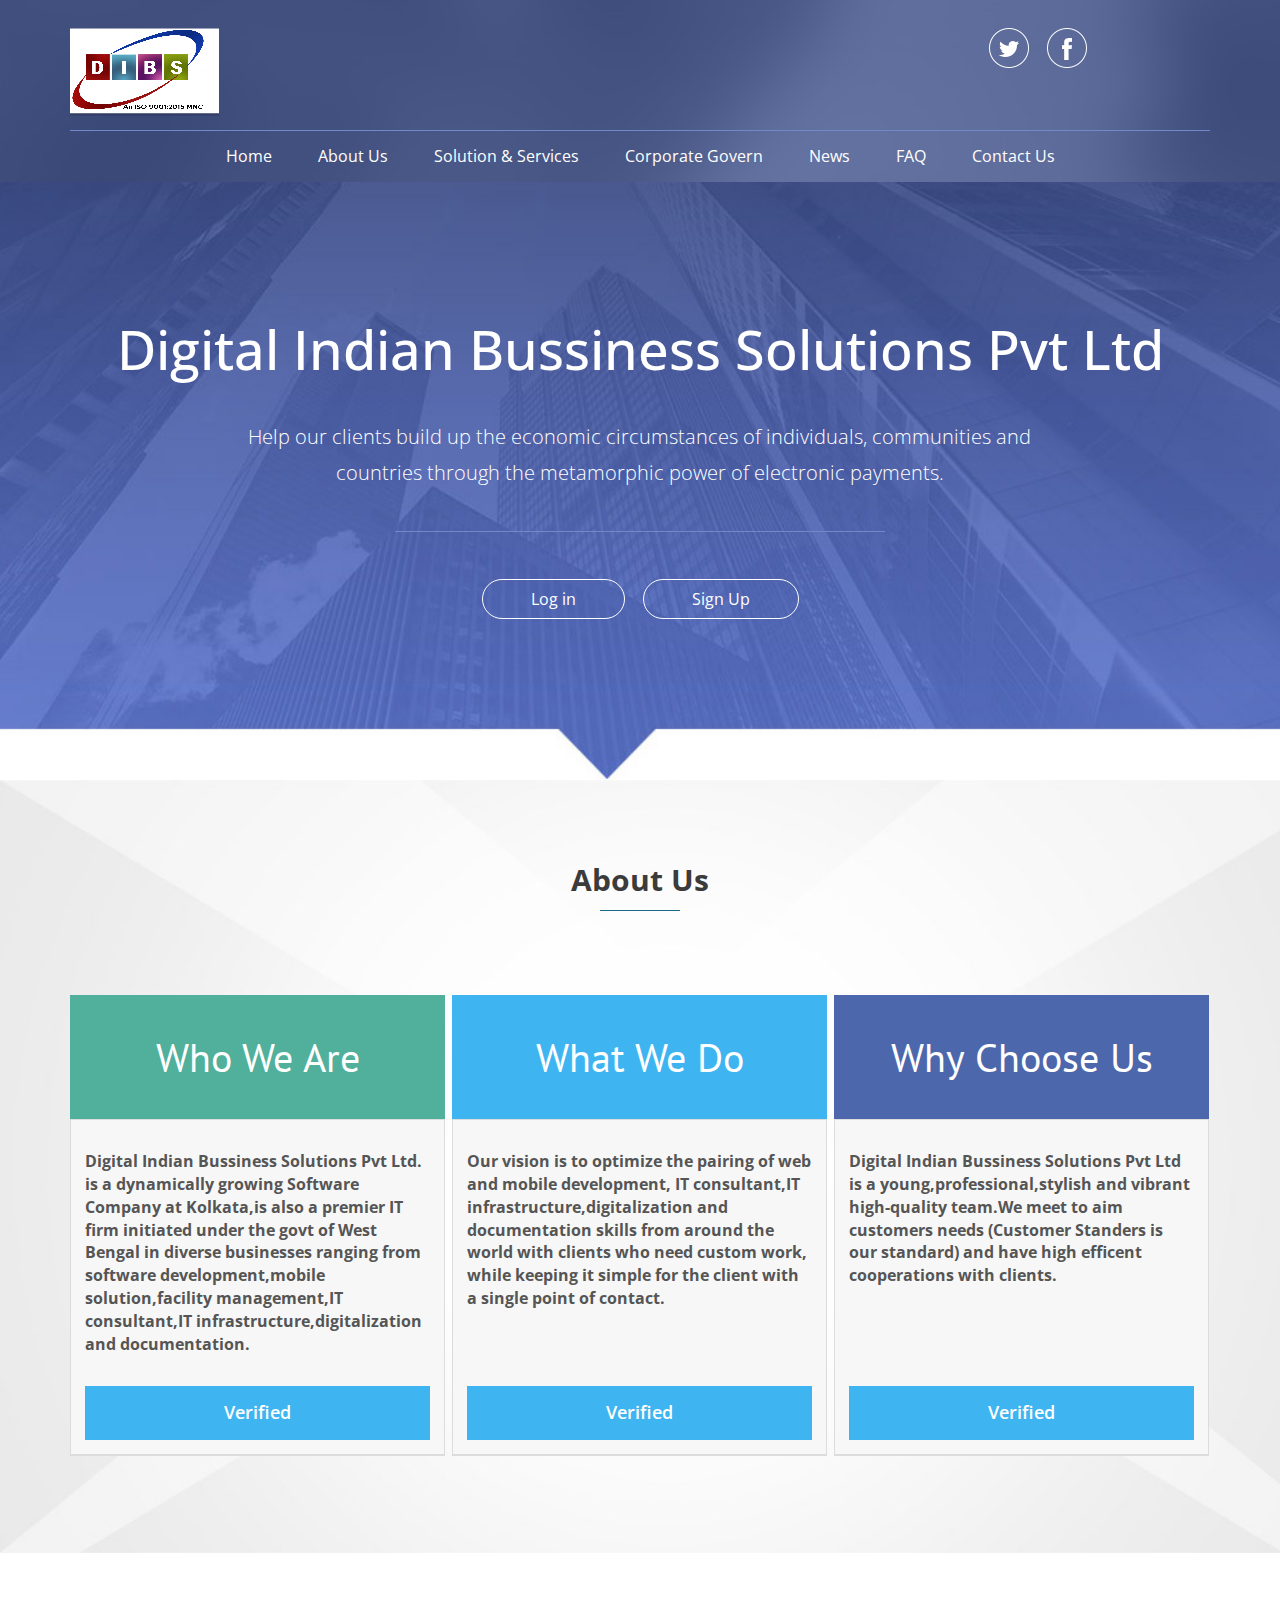
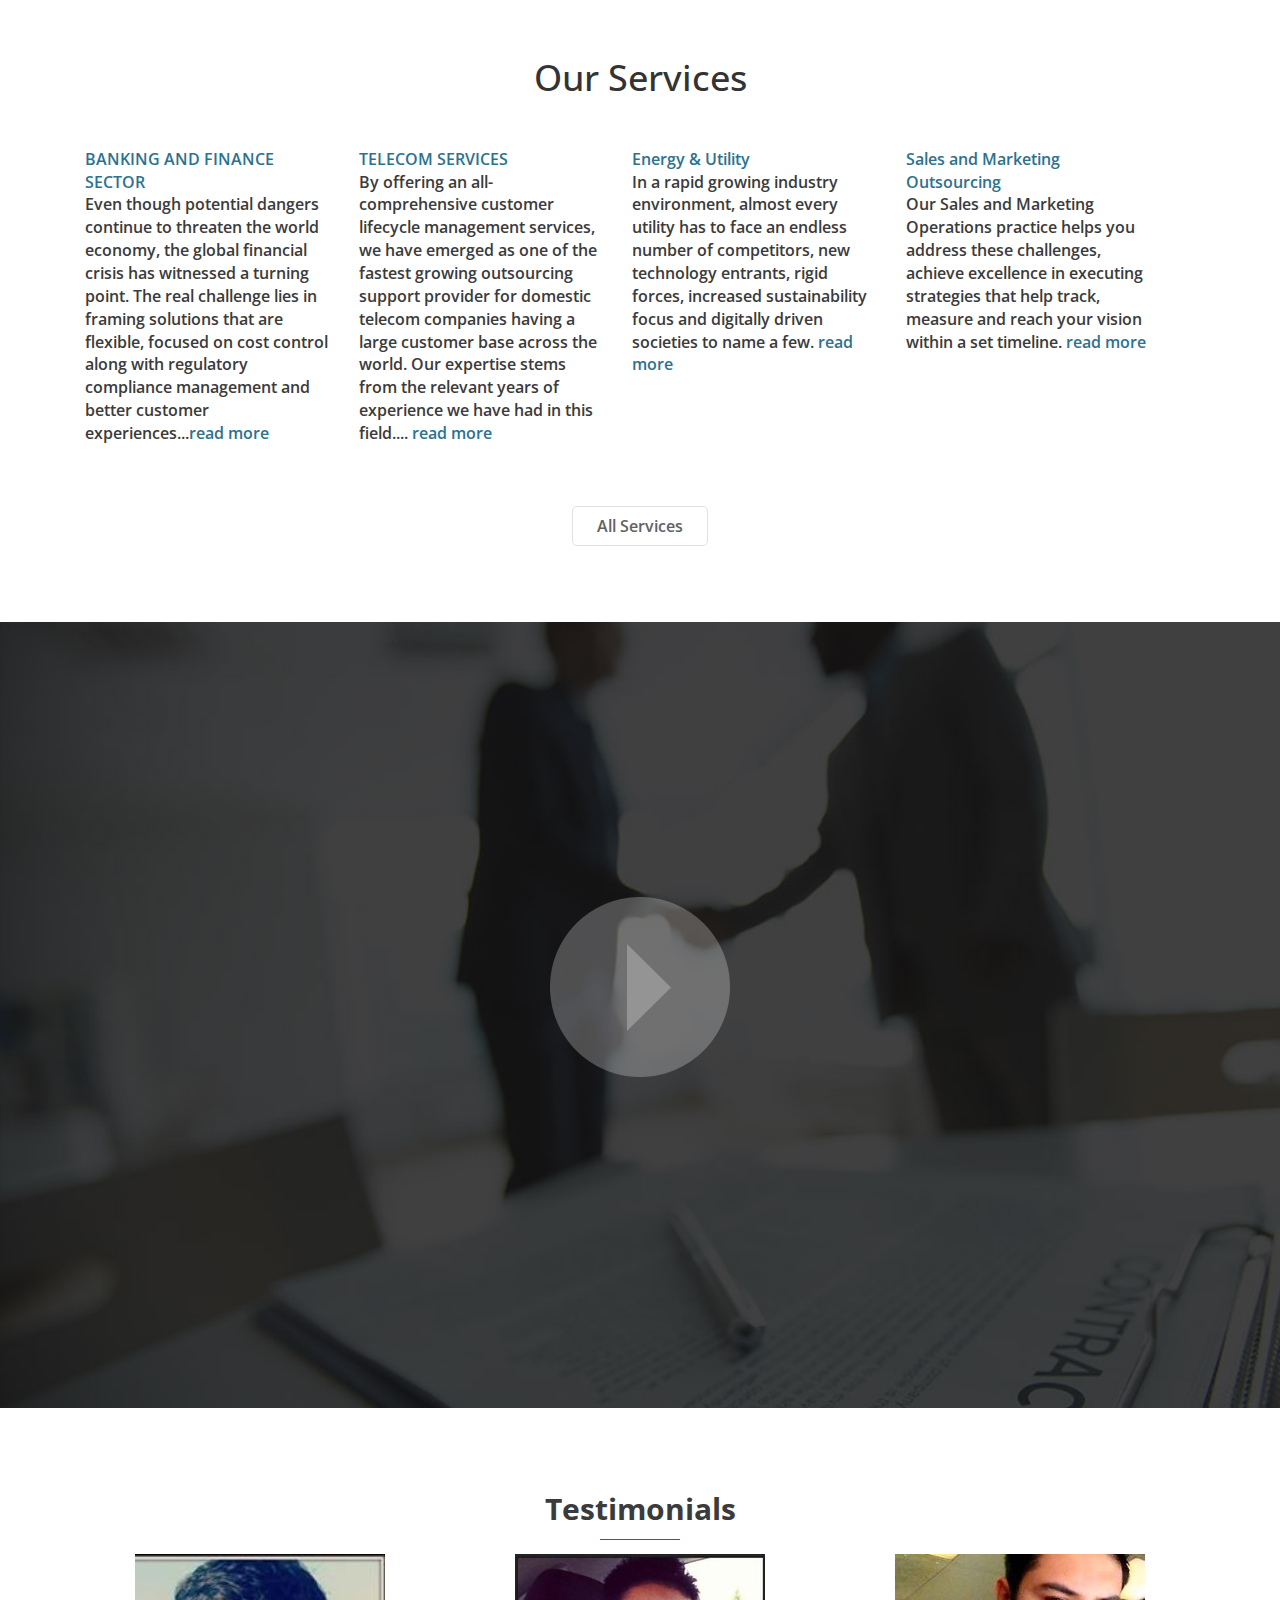
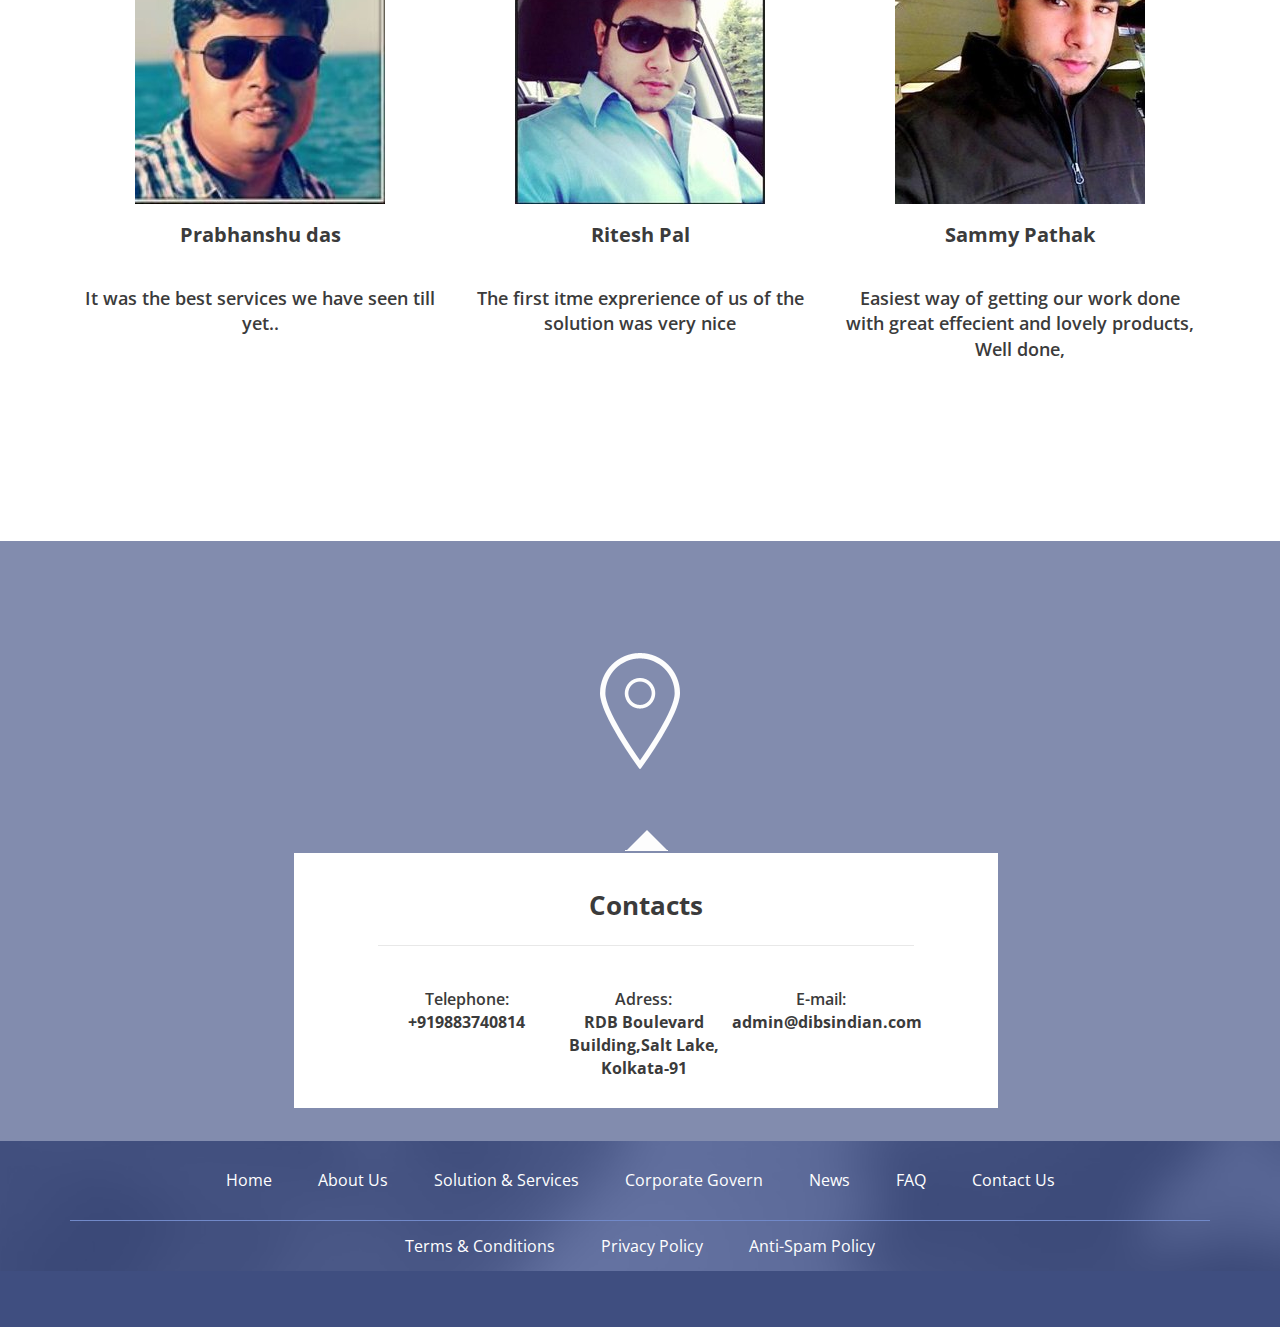
==== commit 8295b9f9: "home page updated" ====
--- a/index.html
+++ b/index.html
@@ -89,8 +89,8 @@
 					
 					
 					<div class="banner-middle">
-						<h2>Heroes die but they are <span>remembered.</span></h2>
-						<p>That a man's ethics are the only possessions he will take beyond the grave. cities fall but they are rebuilt. Heroes die but they are remembered. Cities fall but they.</p>
+						<h2>Digital Indian Bussiness Solutions Pvt Ltd </h2>
+						<p>Help our clients build up the economic circumstances of individuals, communities and countries through the metamorphic power of electronic payments.</p>
 					</div>
 					<div class="border bottom"> </div>
 					<div class="banner-bottom">
@@ -105,75 +105,45 @@
 		</div>
 		<!-- //header -->
 		<!-- about -->
-		<div id="about" class="about">
-			<!-- container -->
-			<div class="container">
-				<h3>About Us</h3>
-				<div class="border line"> </div>
-				<p>It  only took me six days. same time it took the lord to make the world. I now issue a new commandment: thou shalt <span>do the dance</span>. Circumstances have taught me that a man's ethics are the only possessions he will take beyond the grave. No, this is mount everest. You should flip on the discovery channel from time to time. <span>But i guess</span> you can't now, being dead and all.</p>
-				<div class="button"><a href="#">Read More</a></div>
-			</div>
-			<!-- //container -->
-		</div>
+	
 		<!-- //about -->
 		<!-- plan -->
 		<div id="investment" class="plan">
 			<!-- container -->
 			<div class="container">
-				<h3>Investments Plans</h3>
+				<h3>About Us</h3>
 				<div class="border line"> </div>
 				<div class="plan-grids">
 					<div class="plan-grid">
 						<div class="plan-grid-top">
-							<h4>5D <span>plan</span></h4>
+							<h4>Who We Are</h4>
 						</div>
 						<div class="plan-grid-bottom">
-							<ul>
-								<li class="left"><span>Period:</span> 20 days</li>
-								<li class="right"><span>Total Return:</span> 160%</li>
-								<div class="clearfix"> </div>
-							</ul>
-							<div class="gray-border"> </div>
-							<p>Minimum investment: <span>$5</span></p>
-							<p>Maximum investment: <span>$30 000</span></p>
+							<p>Digital Indian Bussiness Solutions Pvt Ltd. is a dynamically growing Software Company at Kolkata,is also a premier IT firm initiated under the govt of West Bengal in diverse businesses ranging from software development,mobile solution,facility management,IT consultant,IT infrastructure,digitalization and  documentation.</p>
 							<div class="plan-button">
-								<a class="signup play-icon popup-with-zoom-anim" href="#small-dialog4">Active</a>
+								<a class="signup play-icon popup-with-zoom-anim" href="#small-dialog4">Verified</a>
 							</div>
 						</div>
 					</div>
 					<div class="plan-grid middle">
 						<div class="plan-grid-top sky-blue">
-							<h4>20D <span>plan</span></h4>
+							<h4>What We Do</h4>
 						</div>
 						<div class="plan-grid-bottom">
-							<ul>
-								<li class="left"><span>Period:</span> 20 days</li>
-								<li class="right"><span>Total Return:</span> 160%</li>
-								<div class="clearfix"> </div>
-							</ul>
-							<div class="gray-border"> </div>
-							<p>Minimum investment: <span>$5</span></p>
-							<p>Maximum investment: <span>$30 000</span></p>
+							<p>Our vision is to optimize the pairing of web and mobile development, IT consultant,IT infrastructure,digitalization and  documentation skills from around the world with clients who need custom work, while keeping it simple for the client with a single point of contact.<br><br/><br/></p>
 							<div class="plan-button">
-								<a class="signup play-icon popup-with-zoom-anim" href="#small-dialog4">Active</a>
+								<a class="signup play-icon popup-with-zoom-anim" href="#small-dialog4">Verified</a>
 							</div>
 						</div>
 					</div>
 					<div class="plan-grid blue-grid">
 						<div class="plan-grid-top blue">
-							<h4>5D <span>plan</span></h4>
+							<h4>Why Choose Us</h4>
 						</div>
 						<div class="plan-grid-bottom">
-							<ul>
-								<li class="left"><span>Period:</span> 20 days</li>
-								<li class="right"><span>Total Return:</span> 160%</li>
-								<div class="clearfix"> </div>
-							</ul>
-							<div class="gray-border"> </div>
-							<p>Minimum investment: <span>$5</span></p>
-							<p>Maximum investment: <span>$30 000</span></p>
-							<div class="plan-button red">
-								<a class="signup play-icon popup-with-zoom-anim" href="#small-dialog4">Inactive</a>
+							<p>Digital Indian Bussiness Solutions Pvt Ltd is a young,professional,stylish and  vibrant high-quality team.We meet to aim customers needs (Customer  Standers  is  our standard) and  have high efficent cooperations with clients.<br/><br/><br/><br/></p>
+							<div class="plan-button blue">
+								<a class="signup play-icon popup-with-zoom-anim" href="#small-dialog4">Verified</a>
 							</div>
 						</div>
 					</div>
@@ -187,20 +157,31 @@
 		<div id="affiliate" class="program">
 			<!-- container -->
 			<div class="container">
+			<h1>Our Services</h1><br/><br/>
 				<div class="program-grids">
-					<div class="col-md-6 program-grid">
-						<h4><a href="#">Mister wayne, if you don't want to tell me exactly .</a></h4>
-						<label>15.04.2015</label>
-						<p>Rehabilitated? well, now let me see. you know, i don't have any idea what that means. it only took me six days. same time it took the lord to make the world. that tall drink of water with the silver spoon up his ass. it only took me six days. same time it took the lord to make the world. i don't think they tried to market... <a href="#">read more</a></p>
-					</div>
-					<div class="col-md-6 program-grid right-grid">
-						<h4><a href="#">bruce... i'm god. multiply your anger.</a></h4>
-						<label>15.04.2015</label>
-						<p>cities fAremembered. boxing is about respect. getting it for yourself, and taking it away from the other guy. i once heard a wise man say there are no perfect men. only perfect intentions. bruce... <a href="#">read more</a></p>
+					<div class="col-md-3 program-grid">
+						<p><a href="#">BANKING AND FINANCE SECTOR</a></p>
+						
+						<p>Even though potential dangers continue to threaten the world economy, the global financial crisis has witnessed a turning point. The real challenge lies in framing solutions that are flexible, focused on cost control along with regulatory compliance management and better customer experiences...<a href="#">read more</a></p>
+					</div>
+					<div class="col-md-3 program-grid right-grid">
+						<p><a href="#">TELECOM SERVICES</a></p>
+						
+						<p>By offering an all-comprehensive customer lifecycle management services, we have emerged as one of the fastest growing outsourcing support provider for domestic telecom companies having a large customer base across the world. Our expertise stems from the relevant years of experience we have had in this field.... <a href="#">read more</a></p>
+					</div>
+					<div class="col-md-3 program-grid right-grid">
+						<p><a href="#">Energy & Utility</a></p>
+						
+						<p>In a rapid growing industry environment, almost every utility has to face an endless number of competitors, new technology entrants, rigid forces, increased sustainability focus and digitally driven societies to name a few. <a href="#">read more</a></p>
+					</div>
+					<div class="col-md-3 program-grid right-grid">
+						<p><a href="#">Sales and Marketing Outsourcing</a></p>
+						
+						<p>Our Sales and Marketing Operations practice helps you address these challenges, achieve excellence in executing strategies that help track, measure and reach your vision within a set timeline. <a href="#">read more</a></p>
 					</div>
 					<div class="clearfix"> </div>
 				</div>
-				<div class="button"><a href="#">All News</a></div>
+				<div class="button"><a href="#">All Services</a></div>
 			</div>
 			<!-- //container -->
 		</div>
@@ -215,7 +196,7 @@
 		<script src="js/jquery.magnific-popup.js" type="text/javascript"></script>
 		<!--//pop-up-box -->
 		<div id="small-dialog" class="mfp-hide">
-			<iframe src="//player.vimeo.com/video/30673955" width="500" height="281" frameborder="0" webkitallowfullscreen mozallowfullscreen allowfullscreen></iframe>
+			<iframe src="https://vimeo.com/173905411" width="500" height="281" frameborder="0" webkitallowfullscreen mozallowfullscreen allowfullscreen></iframe>
 		</div>
 		<div id="small-dialog3" class="mfp-hide">
 					<div class="login">
@@ -281,41 +262,29 @@
 				<div class="team-grids-top">
 					<div class="col-md-4 team-grid">
 						<img src="images/team1.jpg" alt="" />
-						<h5>John Smith</h5>
-						<p>It's was better. we got no food we got no money and our pets heads are falling off! haaaaaaarry. </p>
+						<h5>Prabhanshu das</h5>
+						<p>It was the best services we have seen till yet.. </p>
 					</div>
 					<div class="col-md-4 team-grid">
 						<img src="images/team2.jpg" alt="" />
-						<h5>Patric Dow</h5>
-						<p>Look ma i'm road kill it's because i'm green isn't it! we're going for a ride on the information super highway.</p>
+						<h5>Ritesh Pal</h5>
+						<p>The first itme exprerience of us of the solution was very nice </p>
 					</div>
 					<div class="col-md-4 team-grid">
 						<img src="images/team3.jpg" alt="" />
-						<h5>Piter Parker</h5>
-						<p>See you, good afternoon, good evening and goodnight. your entrance was good.</p>
+						<h5>Sammy Pathak</h5>
+						<p>Easiest way of getting our work done with great effecient and lovely products, Well done,</p>
 					</div>
 					<div class="clearfix"> </div>
 				</div>
-				<div class="team-grids-bottom">
-					<div class="col-md-6 team-grid">
-						<img src="images/team2.jpg" alt="" />
-						<h5>Patric Dow</h5>
-						<p>Look ma i'm road kill it's because i'm green isn't it! we're going for a ride on the information super highway.</p>
-					</div>
-					<div class="col-md-6 team-grid">
-						<img src="images/team3.jpg" alt="" />
-						<h5>Piter Parker</h5>
-						<p>See you, good afternoon, good evening and goodnight. your entrance was good.</p>
-					</div>
-					<div class="clearfix"> </div>
-				</div>
+				
 			</div>
 			<!-- //container -->
 		</div>
 		<!-- //team -->
 		<!-- map -->
 		<div id="contact" class="map">
-			<iframe src="https://www.google.com/maps/embed?pb=!1m14!1m8!1m3!1d2749.8285366889468!2d30.707547999999992!3d46.432278000000004!3m2!1i1024!2i768!4f13.1!3m3!1m2!1s0x40c633a9b65628df%3A0x4a91441b834c0415!2sIMMA+Ltd%2C+International+Maritime+Manning+Agency!5e0!3m2!1sen!2sin!4v1415258536432" frameborder="0" style="border:0"></iframe>
+		<iframe src="https://www.google.com/maps/embed?pb=!1m18!1m12!1m3!1d7673386.792639359!2d81.60296195375473!3d20.101861806666314!2m3!1f0!2f0!3f0!3m2!1i1024!2i768!4f13.1!3m3!1m2!1s0x3a0275adb4403dcb%3A0x1507ca876c63d890!2sRDB+Boulevard%2C+K-1%2C+GP+Block%2C+Sector+V%2C+Salt+Lake+City%2C+Kolkata%2C+West+Bengal+700091%2C+India!5e0!3m2!1sen!2sus!4v1468489184959" width="600" height="450" frameborder="0" style="border:0" allowfullscreen></iframe>
 			<div class="black">
 				<img src="images/find.png" alt="" />
 				<div class="contact">
@@ -325,15 +294,15 @@
 						<div class="contact-grids">
 							<div class="contact-grid">
 								<p>Telephone:</p>
-								<p class="sub-text">+12 345 6789</p>
+								<p class="sub-text">+919883740814</p>
 							</div>
 							<div class="contact-grid">
 								<p>Adress:</p>
-								<p class="sub-text">Some street, 21</p>
+								<p class="sub-text">RDB Boulevard Building,Salt Lake, Kolkata-91</p>
 							</div>
 							<div class="contact-grid">
 								<p>E-mail:</p>
-								<p class="sub-text">info@company.com</p>
+								<p class="sub-text">admin@dibsindian.com</p>
 							</div>
 							<div class="clearfix"> </div>
 							<label class="u-arrow"> </label>
@@ -351,12 +320,12 @@
 					<div class="container">
 						<div class="footer-info-top">
 							<ul>
-								<li><a href="#home" class="scroll">Home</a></li>
+							<li><a href="#home" class="scroll">Home</a></li>
 								<li><a href="#about" class="scroll">About Us</a></li>
-								<li class="invest"><a href="#investment" class="scroll">Investment Plans</a></li>
-								<li class="affiliate"><a href="#affiliate" class="scroll">Affiliate Program</a></li>
-								<li class="affiliate"><a href="#news" class="scroll">Affiliate</a></li>
-								<li class="faq"><a href="#faq" class="scroll">FAQ</a></li>
+								<li><a href="#investment" class="scroll">Solution & Services</a></li>
+								<li><a href="#affiliate" class="scroll">Corporate Govern</a></li>
+								<li><a href="#news" class="scroll">News</a></li>
+								<li><a href="#faq" class="scroll">FAQ</a></li>
 								<li><a href="#contact" class="scroll">Contact Us</a></li>
 							</ul>
 							<div class="border"> </div>
@@ -399,4 +368,4 @@
 									<a href="#" id="toTop" style="display: block;"> <span id="toTopHover" style="opacity: 1;"> </span></a>
 	<!-- content-Get-in-touch -->
 	</body>  
-</html>+</html>
